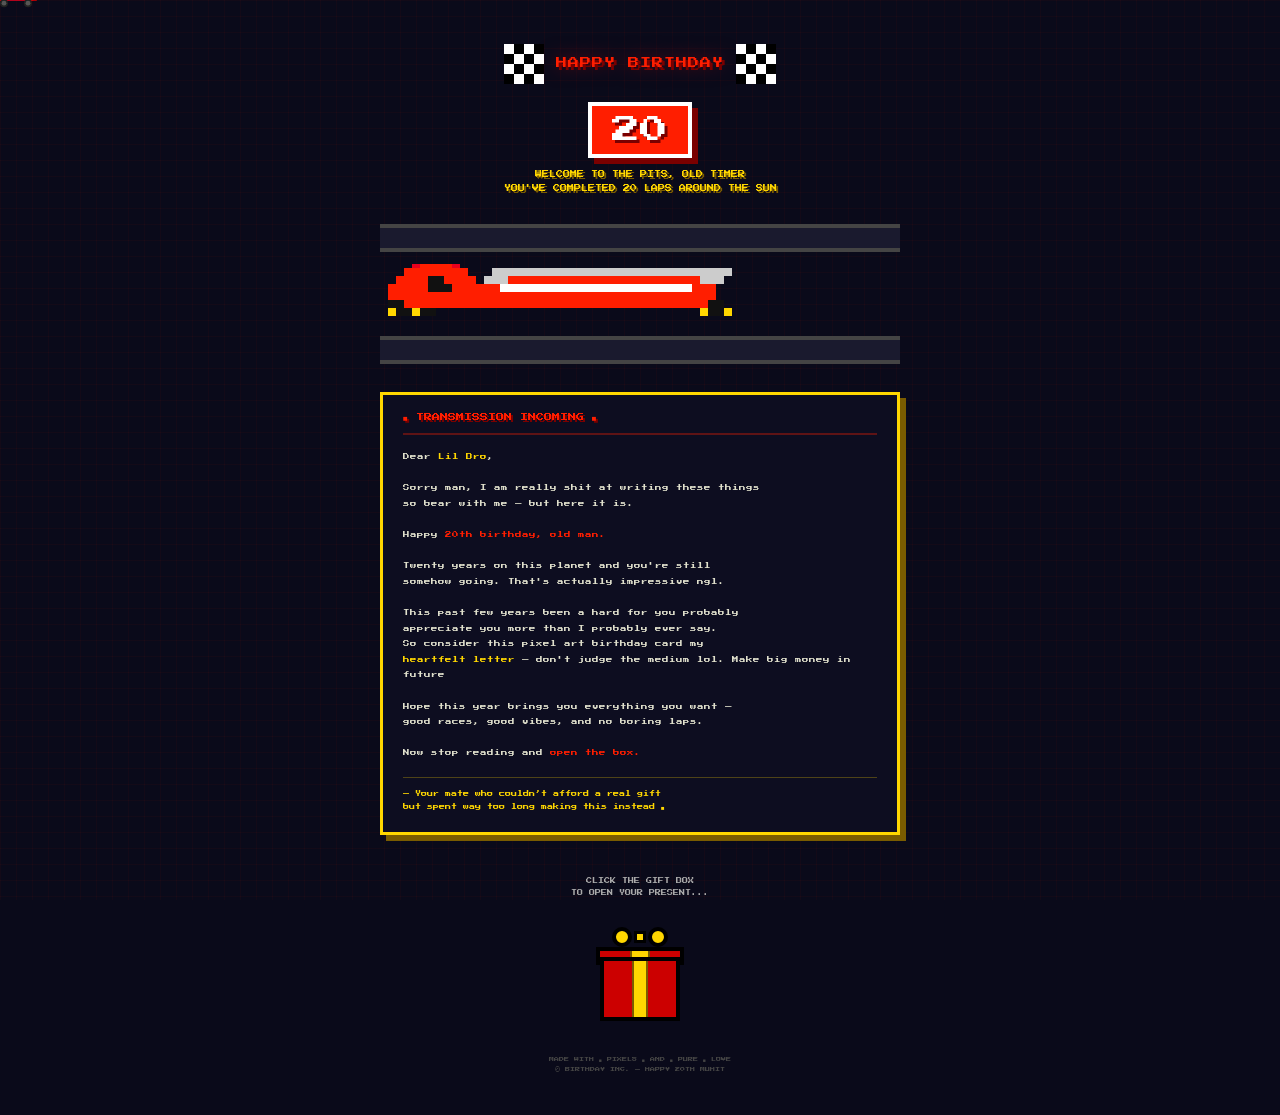
==== index.html @ ba20b61e "Posting files First push" ====
<!DOCTYPE html>
<html lang="en">
<head>
  <meta charset="UTF-8" />
  <meta name="viewport" content="width=device-width, initial-scale=1.0" />
  <title>Happy 20th Birthday Muhit 🏁</title>
  <link rel="stylesheet" href="assets/css/main.css" />
</head>
<body>

  <!-- MVC shell — all DOM is built by AppController -->
  <div class="card">
    <div class="content"></div>
  </div>

  <!-- Entry point: import and boot the controller -->
  <script type="module">
    import { init } from './controllers/AppController.js';
    init();
  </script>

</body>
</html>
---- assets/css/main.css ----
/* ═══════════════════════════════════════════════════════════
   assets/css/main.css
   All styles for the F1 Birthday Card
   ═══════════════════════════════════════════════════════════ */

@import url('https://fonts.googleapis.com/css2?family=Press+Start+2P&display=swap');

/* ── RESET ──────────────────────────────────────────────────── */
* {
  box-sizing: border-box;
  margin: 0;
  padding: 0;
  image-rendering: pixelated;
}

/* ── CURSOR ──────────────────────────────────────────────────── */
body { cursor: none; }

#f1-cursor {
  position: fixed;
  pointer-events: none;
  z-index: 99999;
  transform: translate(-8px, -16px);
  transition: none;
}
#f1-cursor svg { width: 48px; height: 24px; }

/* ── BASE CARD ───────────────────────────────────────────────── */
.card {
  background: #0a0a1a;
  min-height: 100vh;
  font-family: 'Press Start 2P', monospace;
  display: flex;
  flex-direction: column;
  align-items: center;
  padding: 20px 10px 40px;
  overflow-x: hidden;
  position: relative;
}

/* Pixel grid overlay */
.card::before {
  content: '';
  position: fixed;
  inset: 0;
  background-image:
    linear-gradient(rgba(255,30,0,0.04) 1px, transparent 1px),
    linear-gradient(90deg, rgba(255,30,0,0.04) 1px, transparent 1px);
  background-size: 16px 16px;
  pointer-events: none;
  z-index: 0;
}

/* ── STARS ───────────────────────────────────────────────────── */
.stars {
  position: fixed;
  inset: 0;
  pointer-events: none;
  z-index: 0;
  overflow: hidden;
}
.star {
  position: absolute;
  width: 4px;
  height: 4px;
  background: #fff;
  animation: blink 1.5s infinite;
}
@keyframes blink {
  0%, 100% { opacity: 0.2; }
  50%       { opacity: 1;   }
}

/* ── CONTENT WRAPPER ─────────────────────────────────────────── */
.content {
  position: relative;
  z-index: 1;
  width: 100%;
  max-width: 520px;
  display: flex;
  flex-direction: column;
  align-items: center;
}

/* ── CHECKERED FLAG ──────────────────────────────────────────── */
.pixel-flag {
  display: grid;
  grid-template-columns: repeat(4, 10px);
  grid-template-rows: repeat(4, 10px);
}
.pixel-flag span { display: block; width: 10px; height: 10px; }
.f-b { background: #000; }
.f-w { background: #fff; }

/* ── TITLE ROW ───────────────────────────────────────────────── */
.title-row {
  display: flex;
  align-items: center;
  gap: 12px;
  margin-top: 24px;
  margin-bottom: 8px;
}
.main-title {
  color: #ff1e00;
  font-size: 11px;
  text-align: center;
  text-shadow: 3px 3px 0 #7a0000, 0 0 20px #ff1e0088;
  line-height: 2;
  letter-spacing: 1px;
}

/* ── AGE BADGE ───────────────────────────────────────────────── */
.age-badge {
  background: #ff1e00;
  color: #fff;
  font-size: 28px;
  padding: 10px 20px;
  margin: 10px 0;
  border: 4px solid #fff;
  box-shadow: 6px 6px 0 #7a0000;
  text-shadow: 3px 3px 0 #7a0000;
  animation: pulse 1s infinite;
}
@keyframes pulse {
  0%, 100% { transform: scale(1);    }
  50%       { transform: scale(1.05); }
}

/* ── SUBTITLE ────────────────────────────────────────────────── */
.subtitle {
  color: #ffd700;
  font-size: 7px;
  text-align: center;
  margin-bottom: 20px;
  line-height: 2;
  text-shadow: 2px 2px 0 #7a5c00;
}

/* ── RACE TRACK ──────────────────────────────────────────────── */
.track {
  width: 100%;
  height: 28px;
  background: #1a1a2e;
  border-top: 4px solid #444;
  border-bottom: 4px solid #444;
  position: relative;
  overflow: hidden;
  margin: 8px 0;
}
.track-line {
  position: absolute;
  top: 50%;
  left: -100%;
  transform: translateY(-50%);
  width: 60px;
  height: 4px;
  background: #fff;
  animation: trackMove 0.8s linear infinite;
}
.track-line:nth-child(2) { animation-delay: 0.4s;  left: -60%; }
.track-line:nth-child(3) { animation-delay: 0.15s; left: -30%; }
@keyframes trackMove {
  from { left: -120px; }
  to   { left: 110%;   }
}

/* ── PIXEL CAR ───────────────────────────────────────────────── */
.car-container {
  width: 100%;
  height: 60px;
  position: relative;
  overflow: hidden;
  margin: 4px 0;
}
.pixel-car {
  position: absolute;
  bottom: 8px;
  display: flex;
  flex-direction: column;
  animation: drive 3s linear infinite;
}
@keyframes drive {
  0%   { left: -180px; }
  100% { left: 110%;   }
}
.pixel-row { display: flex; height: 8px; }
.px        { width: 8px; height: 8px; display: inline-block; flex-shrink: 0; }

/* ── LETTER ──────────────────────────────────────────────────── */
.letter-section {
  width: 100%;
  margin: 20px 0;
  background: #0d0d20;
  border: 3px solid #ffd700;
  box-shadow: 6px 6px 0 #7a5c00;
  padding: 18px 20px;
}
.letter-header {
  color: #ff1e00;
  font-size: 8px;
  border-bottom: 2px solid #ff1e0055;
  padding-bottom: 10px;
  margin-bottom: 14px;
  text-shadow: 2px 2px 0 #7a0000;
}
.letter-body {
  color: #e0e0cc;
  font-size: 6.5px;
  line-height: 2.4;
}
.letter-body .highlight { color: #ffd700; }
.letter-body .red       { color: #ff1e00; }
.letter-sign {
  color: #ffd700;
  font-size: 6px;
  margin-top: 16px;
  line-height: 2.2;
  border-top: 1px solid #ffd70044;
  padding-top: 10px;
}

/* ── GIFT BOX ────────────────────────────────────────────────── */
.gift-section {
  margin: 20px 0 10px;
  display: flex;
  flex-direction: column;
  align-items: center;
  gap: 12px;
}
.gift-label {
  color: #aaa;
  font-size: 6px;
  text-align: center;
  line-height: 2;
  animation: fadeFlash 2s infinite;
}
@keyframes fadeFlash {
  0%, 100% { opacity: 0.5; }
  50%       { opacity: 1;   }
}
.gift-box {
  position: relative;
  cursor: none;
  width: 100px;
  height: 110px;
  transition: transform 0.1s;
  user-select: none;
}
.gift-box:hover  { transform: scale(1.05); }
.gift-box:active { transform: scale(0.95); }

.gift-body {
  position: absolute;
  bottom: 0; left: 10px;
  width: 80px; height: 64px;
  background: #cc0000;
  border: 4px solid #000;
}
.gift-body::before {
  content: '';
  position: absolute;
  left: 50%; top: 0; bottom: 0;
  transform: translateX(-50%);
  width: 12px;
  background: #ffd700;
  border-left: 2px solid #7a5c00;
  border-right: 2px solid #7a5c00;
}
.gift-lid {
  position: absolute;
  bottom: 56px; left: 6px;
  width: 88px; height: 18px;
  background: #cc0000;
  border: 4px solid #000;
  transition: transform 0.5s cubic-bezier(.68,-0.55,.27,1.55), opacity 0.5s;
  transform-origin: center bottom;
}
.gift-lid::before {
  content: '';
  position: absolute;
  left: 50%;
  transform: translateX(-50%);
  width: 16px; height: 100%;
  background: #ffd700;
  border-left: 2px solid #7a5c00;
  border-right: 2px solid #7a5c00;
}
.bow-left, .bow-right {
  position: absolute;
  width: 20px; height: 20px;
  border-radius: 50%;
  border: 4px solid #000;
  background: #ffd700;
  transition: transform 0.5s, opacity 0.5s;
}
.bow-left   { bottom: 74px; left: 22px; }
.bow-right  { bottom: 74px; left: 58px; }
.bow-center {
  position: absolute;
  bottom: 78px; left: 44px;
  width: 12px; height: 12px;
  background: #ffd700;
  border: 3px solid #000;
  z-index: 2;
  transition: transform 0.5s, opacity 0.5s;
}

/* Opened states */
.gift-box.opened .gift-lid    { transform: translateY(-80px) rotate(-30deg);              opacity: 0; }
.gift-box.opened .bow-left    { transform: translateX(-40px) translateY(-80px) rotate(-60deg); opacity: 0; }
.gift-box.opened .bow-right   { transform: translateX(40px)  translateY(-80px) rotate(60deg);  opacity: 0; }
.gift-box.opened .bow-center  { transform: translateY(-80px);                             opacity: 0; }

/* Pop cars */
.pop-cars { display: none; position: absolute; bottom: 64px; left: 50%; transform: translateX(-50%); pointer-events: none; }
.gift-box.opened .pop-cars { display: block; }
.pop-car {
  position: absolute;
  font-size: 0;
  animation: popOut 1s ease-out forwards;
  opacity: 0;
}
.pop-car:nth-child(1) { animation-delay: 0.1s;  }
.pop-car:nth-child(2) { animation-delay: 0.25s; }
.pop-car:nth-child(3) { animation-delay: 0.4s;  }
@keyframes popOut {
  0%   { opacity: 0; transform: translateY(0) scale(0.3); }
  60%  { opacity: 1; }
  100% { opacity: 0; transform: translateY(-120px) scale(1) rotate(var(--rot, 0deg)); }
}

/* Sparkles */
.sparkle {
  position: absolute;
  width: 8px; height: 8px;
  background: #ffd700;
  animation: sparkFly 0.8s ease-out forwards;
  opacity: 0;
  clip-path: polygon(50% 0%,61% 35%,98% 35%,68% 57%,79% 91%,50% 70%,21% 91%,32% 57%,2% 35%,39% 35%);
}
@keyframes sparkFly {
  0%   { opacity: 1; transform: translate(0,0) scale(0); }
  100% { opacity: 0; transform: translate(var(--sx,0px), var(--sy,-60px)) scale(1.5); }
}

/* ── PIXEL DIVIDER ───────────────────────────────────────────── */
.pixel-divider {
  width: 100%;
  height: 8px;
  background: repeating-linear-gradient(90deg, #ff1e00 0 16px, #ffd700 16px 32px);
  margin: 16px 0;
  border: 2px solid #000;
}

/* ── BOTTOM SECTION (hidden by default) ─────────────────────── */
#bottom-section {
  display: none;
  flex-direction: column;
  align-items: center;
  width: 100%;
  animation: revealSlide 0.6s ease-out;
}
#bottom-section.visible { display: flex; }
@keyframes revealSlide {
  from { opacity: 0; transform: translateY(30px); }
  to   { opacity: 1; transform: translateY(0);    }
}

/* ── YOUTUBE BLOCK ───────────────────────────────────────────── */
.yt-section {
  width: 100%;
  display: flex;
  flex-direction: column;
  align-items: center;
  gap: 10px;
  margin-top: 10px;
}
.sorry-msg {
  color: #ffd700;
  font-size: 6px;
  text-align: center;
  line-height: 2.2;
  background: #1a1a0a;
  border: 3px solid #ffd700;
  box-shadow: 4px 4px 0 #7a5c00;
  padding: 10px 14px;
  max-width: 380px;
}
.yt-thumb-wrap {
  width: 100%;
  position: relative;
  border: 4px solid #ff1e00;
  box-shadow: 8px 8px 0 #7a0000;
  overflow: hidden;
  background: #000;
  cursor: none;
}
.yt-thumb-wrap img {
  width: 100%;
  display: block;
  transition: filter 0.3s;
}
.yt-thumb-wrap:hover img { filter: brightness(1.1); }
.yt-play-btn {
  position: absolute;
  top: 50%; left: 50%;
  transform: translate(-50%, -50%);
  background: #ff1e00;
  border: 4px solid #fff;
  width: 60px; height: 60px;
  display: flex;
  align-items: center;
  justify-content: center;
  cursor: none;
  box-shadow: 4px 4px 0 #7a0000;
  transition: transform 0.1s;
}
.yt-thumb-wrap:hover .yt-play-btn { transform: translate(-50%, -50%) scale(1.1); }
.yt-play-btn::after {
  content: '';
  border-style: solid;
  border-width: 10px 0 10px 20px;
  border-color: transparent transparent transparent #fff;
  margin-left: 4px;
}
.yt-open-link {
  color: #ffd700;
  font-size: 6px;
  text-align: center;
  text-decoration: none;
  line-height: 2;
  border: 2px solid #ffd700;
  padding: 6px 12px;
  background: #1a1a00;
  box-shadow: 3px 3px 0 #7a5c00;
  transition: transform 0.1s, box-shadow 0.1s;
  display: inline-block;
  margin-top: 4px;
  cursor: none;
}
.yt-open-link:hover {
  transform: translate(2px, 2px);
  box-shadow: 1px 1px 0 #7a5c00;
}

/* ── GAME LINK ───────────────────────────────────────────────── */
.game-link-section {
  width: 100%;
  margin-top: 24px;
  margin-bottom: 10px;
  display: flex;
  flex-direction: column;
  align-items: center;
  gap: 14px;
}
.game-headline {
  color: #fff;
  font-size: 7px;
  text-align: center;
  line-height: 2.2;
  background: #111;
  border: 3px solid #ff1e00;
  box-shadow: 5px 5px 0 #7a0000;
  padding: 12px 16px;
  max-width: 420px;
}
.game-headline .dim {
  color: #888;
  font-size: 5.5px;
  display: block;
  margin-top: 6px;
}
.game-btn {
  display: inline-block;
  text-decoration: none;
  background: #ff1e00;
  color: #fff;
  font-family: 'Press Start 2P', monospace;
  font-size: 9px;
  padding: 14px 22px;
  border: 4px solid #fff;
  box-shadow: 6px 6px 0 #7a0000;
  cursor: none;
  transition: transform 0.1s, box-shadow 0.1s;
  animation: btnPulse 1.5s infinite;
  text-align: center;
}
.game-btn:hover {
  transform: translate(3px, 3px);
  box-shadow: 3px 3px 0 #7a0000;
}
@keyframes btnPulse {
  0%, 100% { box-shadow: 6px 6px 0 #7a0000; }
  50%       { box-shadow: 6px 6px 0 #ff6600, 0 0 20px #ff1e0066; }
}

/* ── FOOTER ──────────────────────────────────────────────────── */
.footer {
  color: #444;
  font-size: 5px;
  margin-top: 24px;
  text-align: center;
  line-height: 2;
  position: relative;
  z-index: 1;
}

/* ── CONFETTI ────────────────────────────────────────────────── */
.confetti-piece {
  position: fixed;
  width: 8px; height: 8px;
  animation: confettiFall 2s ease-in forwards;
  pointer-events: none;
  z-index: 9999;
}
@keyframes confettiFall {
  0%   { transform: translateY(-20px) rotate(0deg);   opacity: 1; }
  100% { transform: translateY(100vh) rotate(720deg); opacity: 0; }
}
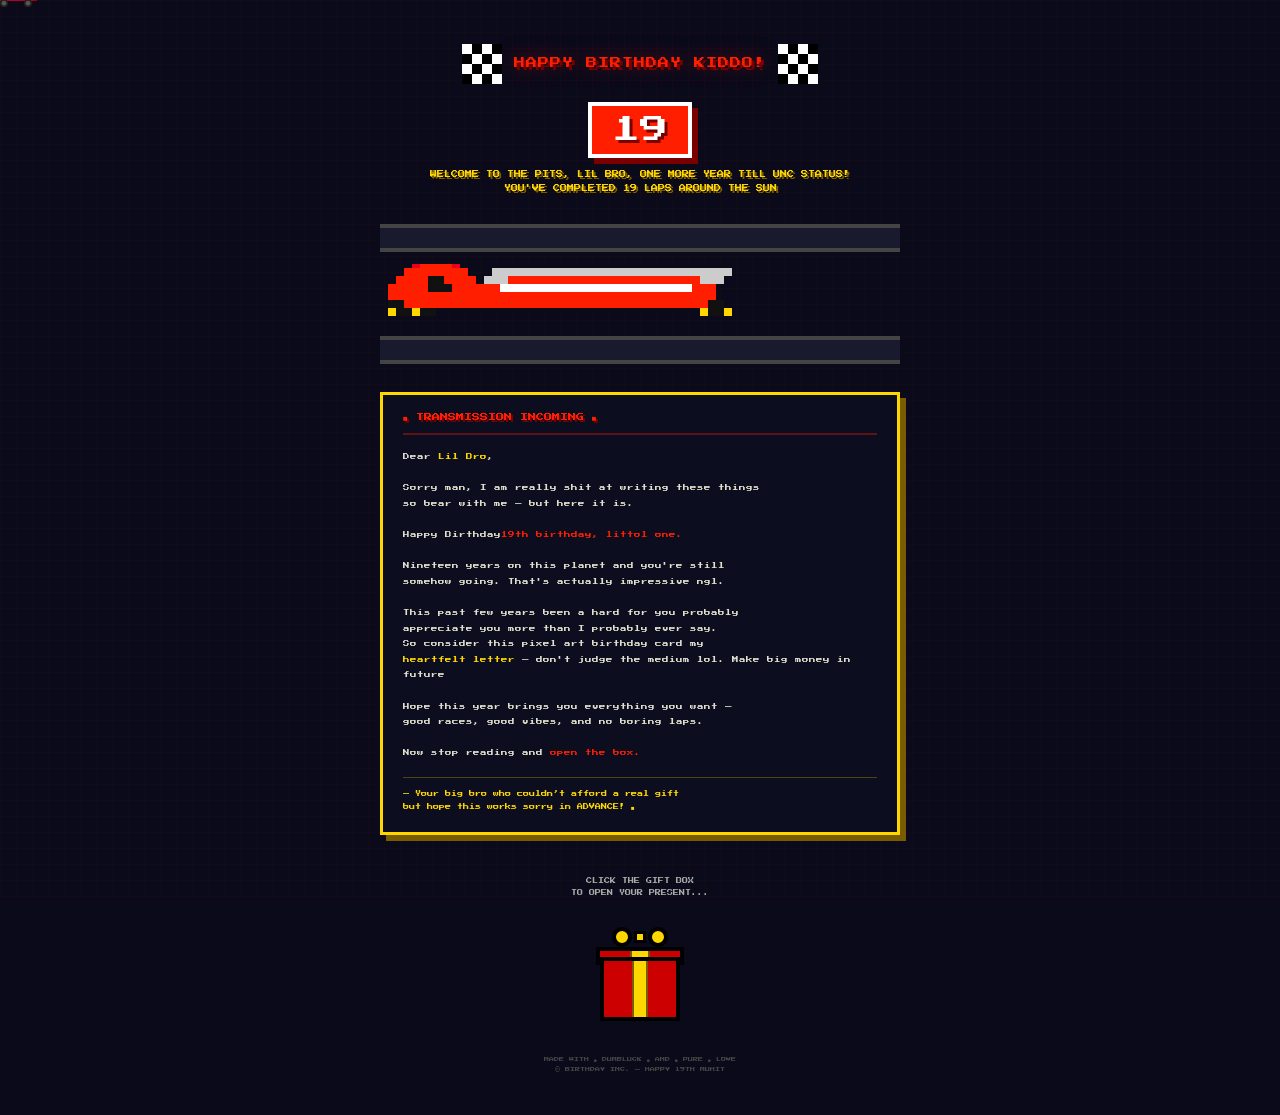
==== commit 21741664: "Bug fixes" ====
--- a/index.html
+++ b/index.html
@@ -3,7 +3,7 @@
 <head>
   <meta charset="UTF-8" />
   <meta name="viewport" content="width=device-width, initial-scale=1.0" />
-  <title>Happy 20th Birthday Muhit 🏁</title>
+  <title>Happy 19th Birthday Muhit</title>
   <link rel="stylesheet" href="assets/css/main.css" />
 </head>
 <body>
